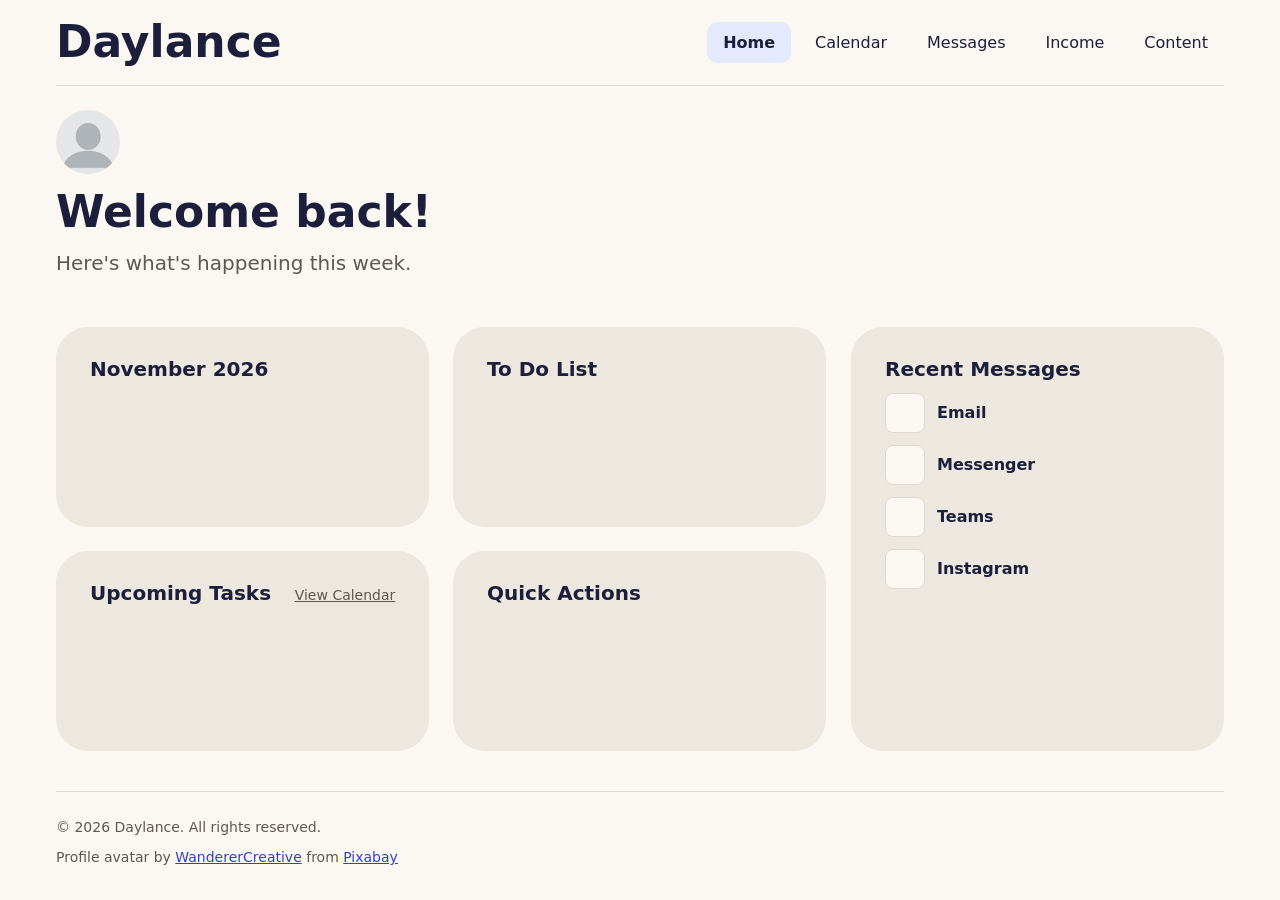
==== index.html @ 2408abdb "Added canonical links to both pages" ====
<!DOCTYPE html>
<html lang="en">

<head>
    <meta charset="UTF-8">
    <meta name="viewport" content="width=device-width, initial-scale=1.0">
    <title>Organize Your Freelance Life in One Place | Daylance</title>
    <meta name="description"
        content="Stop juggling different apps. Daylance keeps your bookings, client messages, income and content calendar in one place, built for freelancers who do it all.">
    <link rel="canonical" href="https://shep0199.github.io/Daylance/">
    <link rel="stylesheet" href="style.css">
</head>

<body>

    <!-- Accessibility: Skip navigation to main content -->
    <a href="#main-content" class="skip-link">
        Skip to main content
    </a>

    <!-- Wrapper: holds all page content -->
    <div class="wrapper">

        <!-- Header: Daylance branding and website navigation -->

        <header class="site-header">
            <h1>Daylance</h1>

            <!-- Main navigation: one link for each page in the site map -->
            <nav aria-label="Main">
                <ul class="nav-list">
                    <li><a href="index.html" aria-current="page">Home</a></li>
                    <li><a href="calendar.html">Calendar</a></li>
                    <li><a href="messages.html">Messages</a></li>
                    <li><a href="income.html">Income</a></li>
                    <li><a href="content.html">Content</a></li>
                </ul>
            </nav>
        </header>


        <!-- Main: Homepage dashboard content -->
        <main id="main-content" tabindex="-1">
            <!-- Welcome heading -->
            <section id="welcome">
                <img src="images/profile-avatar.jpeg" alt="Your profile picture" width="64" height="64">
                <h2>Welcome back!</h2>
                <p>Here's what's happening this week.</p>
            </section>

            <!-- Card row: dashboard cards -->
            <div class="cards">

                <!-- Mini calendar -->
                <section class="card">
                    <div class="card-inner">
                        <h3>November 2026</h3>
                    </div>
                </section>

                <!-- Upcoming tasks -->
                <section class="card">
                    <div class="card-inner">
                        <h3>Upcoming Tasks</h3>
                        <a href="calendar.html">View Calendar</a>
                    </div>
                </section>

                <!-- To-do list -->
                <section class="card">
                    <div class="card-inner">
                        <h3>To Do List</h3>
                    </div>
                </section>

                <!-- Quick actions -->
                <section class="card">
                    <div class="card-inner">
                        <h3>Quick Actions</h3>
                    </div>
                </section>

                <!-- Recent messages: each message is its own article -->
                <section class="card" id="messages">
                    <div class="card-inner">
                        <h3>Recent Messages</h3>
                        <article>
                            <h4>Email</h4>
                        </article>
                        <article>
                            <h4>Messenger</h4>
                        </article>
                        <article>
                            <h4>Teams</h4>
                        </article>
                        <article>
                            <h4>Instagram</h4>
                        </article>
                    </div>
                </section>

            </div> <!-- Closes Dashboard cards container -->

        </main>

        <!-- Footer: Website information -->
        <footer>
            <p>&copy; 2026 Daylance. All rights reserved.</p>
            <p>Profile avatar by <a href="https://pixabay.com/users/wanderercreative-855399/">WandererCreative</a> from
                <a href="https://pixabay.com/vectors/blank-profile-picture-mystery-man-973460/">Pixabay</a></p>
        </footer>
    </div> <!-- Closes Wrapper -->
</body>

</html>

<!-- Accessibility testing: Nov 8, 2026

     1. Keyboard test: PASSED
        - Navigated the whole page using only Tab, Shift+Tab and Enter.
        - Skip link appears on the first Tab and jumps to main content.
        - Focus outline is visible on every link and control, in reading order.

     2. Lighthouse Accessibility audit: PASSED (score 100%)
        - No issues flagged.

     3. W3C Markup Validator: PASSED
        - Zero errors.
-->
---- style.css ----
/* =====================================================
   Daylance colour palette
   Named by job, not by how the colour looks.
   Every text/background pair checked with the WebAIM
   contrast checker: https://webaim.org/resources/contrastchecker/

   Name          Hex       Used for
   Ink           #1b1f3b   main text, headings
   Muted         #5e5850   secondary text, dates, footer
   Link          #2c44c9   links, button hover
   Page          #fbf8f3   warm white page background
   Surface       #fffdf9   inputs, tables, message tiles
   Card          #ece7df   dashboard cards (desktop)
   Stripe        #f6f2eb   every other table row
   Brand         #3d5af1   buttons
   Brand tint    #e4e9fd   current page + hover in nav
   Field border  #7c756b   form field borders
   Divider       #ded8ce   decorative lines only
   Focus         #b45309   keyboard focus outline

   Contrast results (need 4.5:1 for text, 3:1 for borders/focus)
   Ink on Page 15.18 | on Surface 15.83 | on Card 13.07 | on Stripe 14.41 | on Brand tint 13.30
   Muted on Page 6.63 | on Surface 6.92 | on Card 5.71 | on Stripe 6.30
   Link on Page 7.14 | on Surface 7.44 | on Card 6.14 | on Brand tint 6.26
   White text on Brand 5.34 | on Link (button hover) 7.56
   Field border on Surface 4.48 | on Page 4.30
   Focus on Page 4.74 | on Surface 4.94 | on Card 4.08

   Divider is about 1.3:1, so it is only used for decorative lines

   Hover and focus states
   Nav link hover: Link on Brand tint 6.26
   Current page: Ink on Brand tint 13.30
   Button hover: White on Link 7.56
   Card hover border: Brand on Surface 5.26 | on Card 4.34 (needs 3:1)
   Focus outline on nav hover: Focus on Brand tint 4.15
   Focus outline has outline-offset: 3px, so the page colour sits between it and blue buttons
   ===================================================== */

/* Base */

/* Padding and border sit inside an element's width */
*,
*::before,
*::after {
    box-sizing: border-box;
}

/* Typographic baseline: rem sizes, readable line-height, full font stack */
html {
    font-size: 100%;
}

body {
    margin: 0;
    font-family: system-ui, "Segoe UI", Roboto, "Helvetica Neue", Arial, sans-serif;
    font-size: 1rem;
    line-height: 1.6;
    color: #1b1f3b;
    background-color: #fbf8f3;
}

h1,
h2,
h3,
h4 {
    line-height: 1.2;
    margin: 0 0 0.5rem;
}

h2 {
    font-size: 1.75rem;
}

h3 {
    font-size: 1.25rem;
}

h4 {
    font-size: 1rem;
}

p {
    margin: 0 0 0.5rem;
}

a {
    color: #2c44c9;
}

/* Responsive images */
img {
    max-width: 100%;
    height: auto;
}

/*  Wrapper */

/* Grid page layout: header, main and footer stacked in 3 rows. main gets 1fr so the footer stays at the bottom on short pages. */
.wrapper {
    display: grid;
    grid-template-rows: auto 1fr auto;
    min-height: 100dvh;
    max-width: 1200px;
    margin: 0 auto;
    padding: 0 1rem;
}

main {
    padding: 1.5rem 0 2.5rem;
}

/* Space between sections on every page */
main>section+section,
main>section+.cards {
    margin-top: 2.5rem;
}

/* Navigation bar */

/* Flexbox use 1, mobile base: site name stacked above the links */
.site-header {
    display: flex;
    flex-direction: column;
    align-items: flex-start;
    gap: 0.5rem;
    padding: 1rem 0;
    border-bottom: 1px solid #ded8ce;
}

/* Fluid font size: grows with the screen, never smaller than 1.75rem or bigger than 2.75rem */
.site-header h1 {
    font-size: clamp(1.75rem, 1rem + 3vw, 2.75rem);
    font-weight: 800;
    margin: 0;
}

/* Flexbox use 2: links wrap to a new line instead of squishing */
.nav-list {
    display: flex;
    flex-wrap: wrap;
    gap: 0.25rem 0.5rem;
    list-style: none;
    margin: 0;
    padding: 0;
}

/* Rounded boxes around each link, big enough to tap */
.nav-list a {
    display: block;
    padding: 0.5rem 1rem;
    border-radius: 10px;
    color: #1b1f3b;
    text-decoration: none;
}

/* Hover and focus states on every nav link */
.nav-list a:hover,
.nav-list a:focus {
    background-color: #e4e9fd;
    color: #2c44c9;
}

/* The page you're on gets the light blue box, like "Home" in my mockup */
.nav-list a[aria-current="page"] {
    background-color: #e4e9fd;
    color: #1b1f3b;
    font-weight: 700;
}

/* Welcome */

/* Left-aligned like the mockup. This used to be my centring exercise:

   Prediction: with flex-direction: column, the heading and the paragraph
   will stack on top of each other instead of sitting side by side, and
   they will still be centred.

   Result: the heading and paragraph stacked on top of each other and
   stayed centred, so my prediction was right. */
#welcome {
    display: flex;
    flex-direction: column;
    align-items: flex-start;
}

#welcome img {
    border-radius: 50%;
    margin-bottom: 0.75rem;
}

#welcome h2 {
    font-size: clamp(2rem, 1.5rem + 2vw, 2.75rem);
    font-weight: 800;
}

#welcome p {
    color: #5e5850;
    font-size: 1.25rem;
}

/* Card row */

/* Grid use 1, mobile base: cards in a single column */
.cards {
    display: grid;
    grid-template-columns: 1fr;
    gap: 1.5rem;
}

/* Each card is a container, so its layout can react to its own width. Phone cards are white with a thin border, like my phone mockup. */
.card {
    padding: 1.5rem;
    background-color: #fffdf9;
    border: 2px solid #ded8ce;
    border-radius: 20px;
    container-type: inline-size;
    container-name: card;
}

/* Hover and focus states on the cards */
.card:hover,
.card:focus-within {
    border-color: #3d5af1;
}

/* Card heading on the left, link (like "View all") on the right */
.card-inner {
    display: grid;
    grid-template-columns: 1fr auto;
    align-items: baseline;
    gap: 0.75rem;
}

.card-inner h3 {
    margin: 0;
}

.card-inner>a {
    color: #5e5850;
    font-size: 0.875rem;
}

/* Responsive layout observation: At approximately 528px, the navigation becomes cramped as the site name and links sit too close together. The cards wrap into a single column as intended. */

/* Recent messages */

/* Flexbox use 3: each message spans the card, with the icon square and message name in a row */
#messages article {
    grid-column: 1 / -1;
    display: flex;
    align-items: center;
    gap: 0.75rem;
}

/* The white square from my mockup, drawn with a pseudo-element */
#messages article::before {
    content: "";
    width: 2.5rem;
    height: 2.5rem;
    flex-shrink: 0;
    background-color: #fbf8f3;
    border: 1px solid #ded8ce;
    border-radius: 8px;
}

#messages h4 {
    margin: 0;
}

/* Inner pages */

/* Intro text under each page heading */
#calendar-intro p,
#messages-intro p,
#income-intro p,
#content-intro p {
    color: #5e5850;
    font-size: 1.125rem;
}

/* Keep lines of text readable on wide screens */
#calendar-intro,
#add-event,
#messages-intro,
#income-intro,
#content-intro,
#send-message {
    max-width: 65ch;
}

/* Message and post tiles on the Messages and Content pages */
#inbox article,
#upcoming-content article {
    margin-bottom: 1rem;
    padding: 1rem 1.25rem;
    background-color: #fffdf9;
    border: 1px solid #ded8ce;
    border-radius: 14px;
}

#inbox article p:last-child,
#upcoming-content article p:last-child {
    color: #5e5850;
    font-size: 0.875rem;
    margin-bottom: 0;
}

/* Grid use 2: upcoming posts fill as many columns as fit */
#upcoming-content {
    display: grid;
    grid-template-columns: repeat(auto-fill, minmax(16rem, 1fr));
    gap: 1rem;
}

#upcoming-content h2 {
    grid-column: 1 / -1;
}

#upcoming-content article {
    margin-bottom: 0;
}

/* Empty uploads box: dashed border so it reads as "nothing here yet" */
#empty-state {
    display: flex;
    flex-direction: column;
    align-items: center;
    text-align: center;
    padding: 2.5rem 1rem;
    background-color: #fffdf9;
    border: 2px dashed #7c756b;
    border-radius: 20px;
}

#empty-state p {
    color: #5e5850;
    margin-top: 0.5rem;
}

/* Resize empty uploads folder icon */
#empty-state img {
    width: 60px;
    height: auto;
}

/* Confirmation page */
#results {
    max-width: 40rem;
    padding: 2rem 1.5rem;
    background-color: #fffdf9;
    border: 1px solid #ded8ce;
    border-radius: 20px;
}

/* Forms */

/* Grid use 3: form fields stacked with even spacing */
form {
    display: grid;
    gap: 1rem;
}

/* Form labels */
form>div>label {
    display: block;
    margin-bottom: 0.25rem;
    font-weight: 600;
}

/* Consistent font styling for form controls */
input,
select,
textarea,
button {
    font: inherit;
    color: inherit;
}

/* Responsive form fields */
form input:not([type="radio"]),
form select,
form textarea {
    width: 100%;
    min-width: 0;
    padding: 0.625rem 0.75rem;
    background-color: #fffdf9;
    border: 1px solid #7c756b;
    border-radius: 10px;
}

textarea {
    min-height: 8rem;
}

/* iOS Safari fix: date and time fields ignore width: 100% until Safari's built-in styling is turned off. min-height keeps them the same height as the other fields when empty. */
input[type="date"],
input[type="time"] {
    -webkit-appearance: none;
    appearance: none;
    display: block;
    min-height: 3rem;
}


/* Grid use 4: radio buttons and labels */
fieldset {
    display: grid;
    grid-template-columns: auto 1fr;
    align-items: center;
    gap: 0.5rem;
    margin: 0;
    padding: 1rem;
    background-color: #fffdf9;
    border: 1px solid #7c756b;
    border-radius: 10px;
}

/* Fieldset question */
legend {
    float: left;
    grid-column: 1 / -1;
    width: 100%;
    padding: 0;
    font-weight: 600;
}

/* Radio button styling */
fieldset input[type="radio"] {
    width: 1.25rem;
    height: 1.25rem;
    margin: 0;
    accent-color: #3d5af1;
}

/* Form buttons */
button {
    padding: 0.75rem 1.5rem;
    background-color: #3d5af1;
    color: #ffffff;
    font-weight: 600;
    border: 0;
    border-radius: 10px;
    cursor: pointer;
}

/* Button interactions */
button:hover,
button:focus {
    background-color: #2c44c9;
}

/* Tables */

/* Table: left-align text so it lines up with the rest of the page */
table {
    width: 100%;
    border-collapse: collapse;
    background-color: #fffdf9;
    font-size: 0.875rem;
}

caption,
th,
td {
    text-align: left;
    padding: 0.625rem 0.5rem;
}

caption {
    padding-left: 0;
    color: #5e5850;
    font-weight: 600;
}

thead th {
    background-color: #ece7df;
    border-bottom: 2px solid #1b1f3b;
}

tbody tr:nth-child(even) {
    background-color: #f6f2eb;
}

tfoot th,
tfoot td {
    font-weight: 700;
    border-top: 2px solid #1b1f3b;
}

/* Footer */

footer {
    padding: 1.5rem 0;
    border-top: 1px solid #ded8ce;
    color: #5e5850;
    font-size: 0.875rem;
}

/* Accessibility */

/* Skip link: hidden above the page until a keyboard user tabs to it */
.skip-link {
    position: absolute;
    top: -100px;
    left: 0;
    z-index: 100;
    background-color: #fffdf9;
    color: #1b1f3b;
    padding: 8px 16px;
}

.skip-link:focus {
    top: 0;
}

/* Focus: a clear outline on everything a keyboard user can reach */
a:focus-visible,
button:focus-visible,
input:focus-visible,
select:focus-visible,
textarea:focus-visible {
    outline: 3px solid #b45309;
    outline-offset: 3px;
}

/* ===== Breakpoints (mobile-first) ===== */


/* 600px: 2 card columns. At 599px one card was over 550px wide with lots of empty space. */
@media (min-width: 600px) {
    .cards {
        grid-template-columns: repeat(2, 1fr);
    }

    #messages {
        grid-column: span 2;
    }
}

/* 720px: header goes side by side. Was 600px, but with padding on the nav links they wrapped onto 2 rows next to "Daylance" until about 700px. */
@media (min-width: 720px) {
    .site-header {
        flex-direction: row;
        justify-content: space-between;
        align-items: center;
    }
}

/* 880px: desktop dashboard from my mockup. grid-auto-flow: column fills each column top to bottom, so Recent Messages becomes a tall column on the right. */
@media (min-width: 880px) {
    .cards {
        grid-template-columns: repeat(3, 1fr);
        grid-template-rows: auto auto;
        grid-auto-flow: column;
    }

    #messages {
        grid-column: auto;
        grid-row: span 2;
    }

    .card {
        min-height: 200px;
        padding: 1.75rem 2rem;
        background-color: #ece7df;
        border-color: transparent;
        border-radius: 32px;
    }
}

/* Container query: once a card is 500px+ wide, its items sit side by side */
@container card (min-width: 500px) {
    .card-inner {
        display: grid;
        grid-template-columns: repeat(auto-fit, minmax(140px, 1fr));
        gap: 1rem;
    }

    .card-inner h3 {
        grid-column: 1 / -1;
    }

    #messages article {
        grid-column: auto;
    }
}
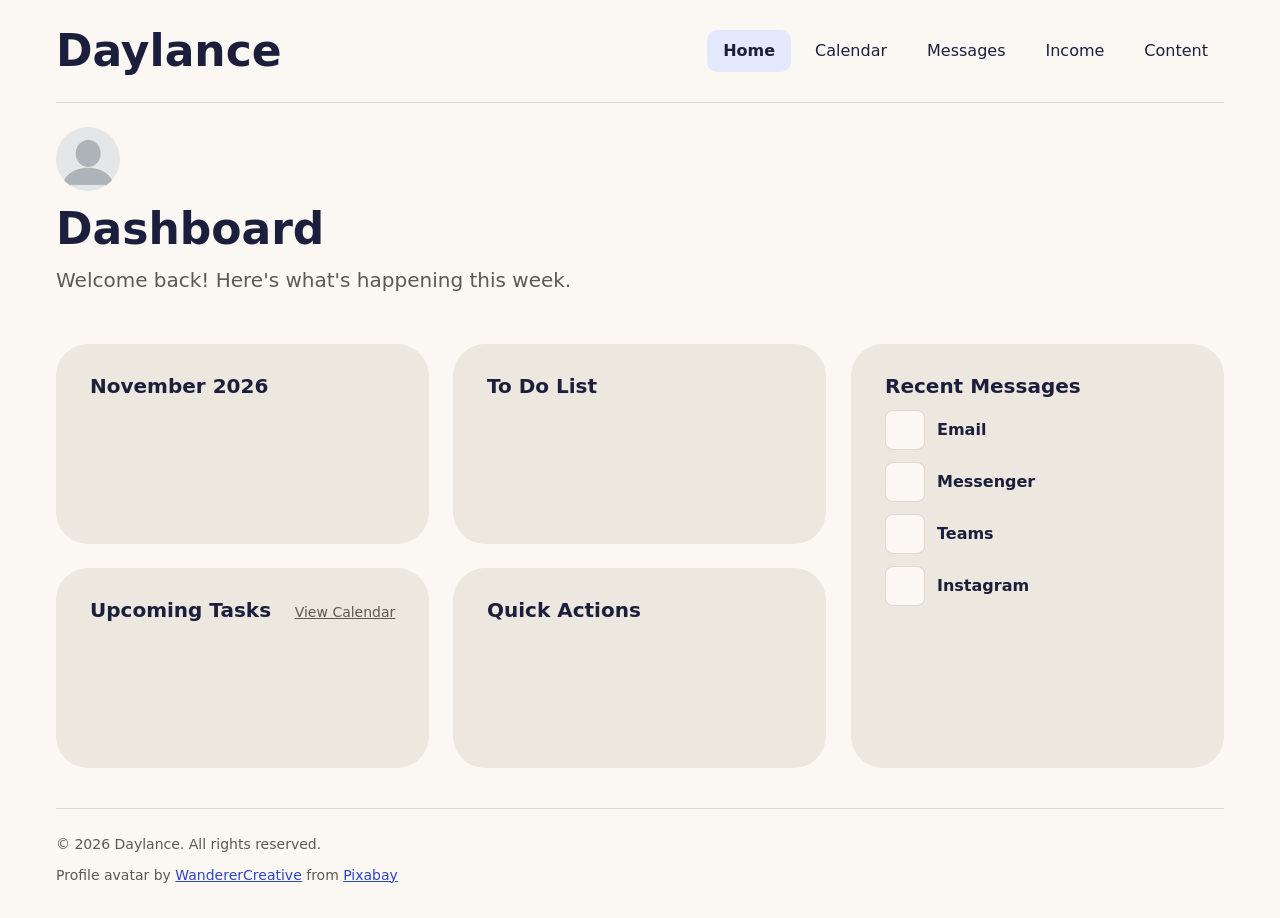
==== commit e11ed187: "Fix heading structure on home page" ====
--- a/index.html
+++ b/index.html
@@ -24,7 +24,7 @@
         <!-- Header: Daylance branding and website navigation -->
 
         <header class="site-header">
-            <h1>Daylance</h1>
+            <p class="site-name">Daylance</p>
 
             <!-- Main navigation: one link for each page in the site map -->
             <nav aria-label="Main">
@@ -44,24 +44,23 @@
             <!-- Welcome heading -->
             <section id="welcome">
                 <img src="images/profile-avatar.jpeg" alt="Your profile picture" width="64" height="64">
-                <h2>Welcome back!</h2>
-                <p>Here's what's happening this week.</p>
+                <h1>Dashboard</h1>
+                <p>Welcome back! Here's what's happening this week.</p>
             </section>
-
             <!-- Card row: dashboard cards -->
             <div class="cards">
 
                 <!-- Mini calendar -->
                 <section class="card">
                     <div class="card-inner">
-                        <h3>November 2026</h3>
+                        <h2>November 2026</h2>
                     </div>
                 </section>
 
                 <!-- Upcoming tasks -->
                 <section class="card">
                     <div class="card-inner">
-                        <h3>Upcoming Tasks</h3>
+                        <h2>Upcoming Tasks</h2>
                         <a href="calendar.html">View Calendar</a>
                     </div>
                 </section>
@@ -69,32 +68,32 @@
                 <!-- To-do list -->
                 <section class="card">
                     <div class="card-inner">
-                        <h3>To Do List</h3>
+                        <h2>To Do List</h2>
                     </div>
                 </section>
 
                 <!-- Quick actions -->
                 <section class="card">
                     <div class="card-inner">
-                        <h3>Quick Actions</h3>
+                        <h2>Quick Actions</h2>
                     </div>
                 </section>
 
                 <!-- Recent messages: each message is its own article -->
                 <section class="card" id="messages">
                     <div class="card-inner">
-                        <h3>Recent Messages</h3>
+                        <h2>Recent Messages</h2>
                         <article>
-                            <h4>Email</h4>
+                            <h3>Email</h3>
                         </article>
                         <article>
-                            <h4>Messenger</h4>
+                            <h3>Messenger</h3>
                         </article>
                         <article>
-                            <h4>Teams</h4>
+                            <h3>Teams</h3>
                         </article>
                         <article>
-                            <h4>Instagram</h4>
+                            <h3>Instagram</h3>
                         </article>
                     </div>
                 </section>
@@ -107,7 +106,8 @@
         <footer>
             <p>&copy; 2026 Daylance. All rights reserved.</p>
             <p>Profile avatar by <a href="https://pixabay.com/users/wanderercreative-855399/">WandererCreative</a> from
-                <a href="https://pixabay.com/vectors/blank-profile-picture-mystery-man-973460/">Pixabay</a></p>
+                <a href="https://pixabay.com/vectors/blank-profile-picture-mystery-man-973460/">Pixabay</a>
+            </p>
         </footer>
     </div> <!-- Closes Wrapper -->
 </body>
--- a/style.css
+++ b/style.css
@@ -129,7 +129,8 @@
 }
 
 /* Fluid font size: grows with the screen, never smaller than 1.75rem or bigger than 2.75rem */
-.site-header h1 {
+.site-header h1,
+.site-name {
     font-size: clamp(1.75rem, 1rem + 3vw, 2.75rem);
     font-weight: 800;
     margin: 0;
@@ -189,7 +190,7 @@
     margin-bottom: 0.75rem;
 }
 
-#welcome h2 {
+#welcome h1 {
     font-size: clamp(2rem, 1.5rem + 2vw, 2.75rem);
     font-weight: 800;
 }
@@ -232,8 +233,9 @@
     gap: 0.75rem;
 }
 
-.card-inner h3 {
-    margin: 0;
+.card-inner h2 {
+    margin: 0;
+    font-size: 1.25rem;
 }
 
 .card-inner>a {
@@ -264,8 +266,9 @@
     border-radius: 8px;
 }
 
-#messages h4 {
-    margin: 0;
+#messages h3 {
+    margin: 0;
+    font-size: 1rem;
 }
 
 /* Inner pages */
@@ -577,7 +580,7 @@
         gap: 1rem;
     }
 
-    .card-inner h3 {
+    .card-inner h2 {
         grid-column: 1 / -1;
     }
 
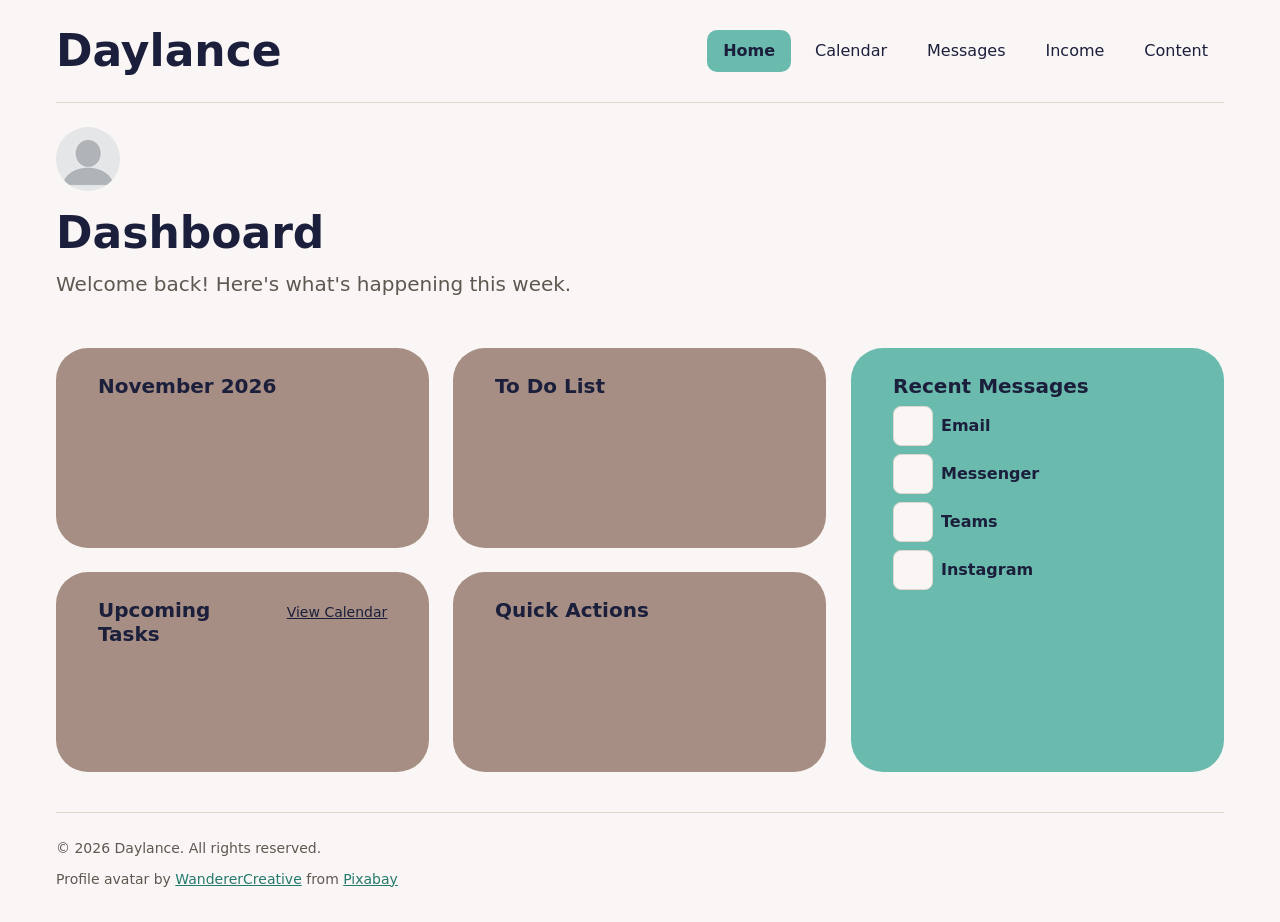
==== commit 855031a3: "Highlighted recent messages card using variable overrides" ====
--- a/index.html
+++ b/index.html
@@ -80,20 +80,20 @@
                 </section>
 
                 <!-- Recent messages: each message is its own article -->
-                <section class="card" id="messages">
+                <section id="messages" class="card card-highlight">
                     <div class="card-inner">
                         <h2>Recent Messages</h2>
                         <article>
-                            <h3>Email</h3>
+                            <h3>Email<span class="visually-hidden"> messages</span></h3>
                         </article>
                         <article>
-                            <h3>Messenger</h3>
+                            <h3>Messenger<span class="visually-hidden"> messages</span></h3>
                         </article>
                         <article>
-                            <h3>Teams</h3>
+                            <h3>Teams<span class="visually-hidden"> messages</span></h3>
                         </article>
                         <article>
-                            <h3>Instagram</h3>
+                            <h3>Instagram<span class="visually-hidden"> messages</span></h3>
                         </article>
                     </div>
                 </section>
@@ -126,4 +126,20 @@
 
      3. W3C Markup Validator: PASSED
         - Zero errors.
+-->
+
+<!-- Heading audit: Nov 15, 2026
+
+     1. One <h1> per page: PASSED
+        - Moved site name out of <h1> into <p class="site-name">.
+        - <h1> now states the page topic: "Dashboard".
+
+     2. Logical <h2> sequence: PASSED
+        - Each dashboard card is now an <h2>, since they are separate sections,
+          not parts of the welcome message.
+        - Message sources (Email, Messenger, Teams, Instagram) are <h3> under
+          "Recent Messages".
+
+     3. No skipped levels: PASSED
+        - Heading sizes are controlled in CSS, not by heading level.
 -->
--- a/style.css
+++ b/style.css
@@ -37,6 +37,38 @@
    Focus outline has outline-offset: 3px, so the page colour sits between it and blue buttons
    ===================================================== */
 
+:root {
+    --colour-page: #FAF6F5;
+    --colour-card: #A68E84;
+    --colour-brand-tint: #6ABAAE;
+    --colour-brand: #247A6D;
+    --colour-text: #1b1f3b;
+    --colour-muted: #5e5850;
+    --colour-surface: #fffdf9;
+    --colour-divider: #ded8ce;
+    --colour-border: #7c756b;
+    --colour-stripe: #f6f2eb;
+    --colour-on-brand: #ffffff;
+    --colour-focus: #b45309;
+
+    /* Spacing, on a consistent scale */
+    --space-xs: 0.25rem;
+    --space-sm: 0.5rem;
+    --space-md: 1rem;
+    --space-lg: 1.5rem;
+    --space-xl: 2.5rem;
+
+    /* Border radius */
+    --radius-control: 10px;
+    --radius-card: 20px;
+    --radius-card-large: 32px;
+    --radius-tile: 14px;
+    --radius-icon: 8px;
+    --radius-avatar: 50%;
+
+}
+
+
 /* Base */
 
 /* Padding and border sit inside an element's width */
@@ -56,8 +88,8 @@
     font-family: system-ui, "Segoe UI", Roboto, "Helvetica Neue", Arial, sans-serif;
     font-size: 1rem;
     line-height: 1.6;
-    color: #1b1f3b;
-    background-color: #fbf8f3;
+    color: var(--colour-text);
+    background-color: var(--colour-page);
 }
 
 h1,
@@ -65,7 +97,7 @@
 h3,
 h4 {
     line-height: 1.2;
-    margin: 0 0 0.5rem;
+    margin: 0 0 var(--space-sm);
 }
 
 h2 {
@@ -81,11 +113,11 @@
 }
 
 p {
-    margin: 0 0 0.5rem;
+    margin: 0 0 var(--space-sm);
 }
 
 a {
-    color: #2c44c9;
+    color: var(--colour-brand);
 }
 
 /* Responsive images */
@@ -101,19 +133,19 @@
     display: grid;
     grid-template-rows: auto 1fr auto;
     min-height: 100dvh;
-    max-width: 1200px;
+    max-width: 75rem;
     margin: 0 auto;
-    padding: 0 1rem;
+    padding: 0 var(--space-md);
 }
 
 main {
-    padding: 1.5rem 0 2.5rem;
+    padding: var(--space-lg) 0 var(--space-xl);
 }
 
 /* Space between sections on every page */
 main>section+section,
 main>section+.cards {
-    margin-top: 2.5rem;
+    margin-top: var(--space-xl);
 }
 
 /* Navigation bar */
@@ -123,9 +155,9 @@
     display: flex;
     flex-direction: column;
     align-items: flex-start;
-    gap: 0.5rem;
-    padding: 1rem 0;
-    border-bottom: 1px solid #ded8ce;
+    gap: var(--space-sm);
+    padding: var(--space-md) 0;
+    border-bottom: 1px solid var(--colour-divider);
 }
 
 /* Fluid font size: grows with the screen, never smaller than 1.75rem or bigger than 2.75rem */
@@ -140,7 +172,7 @@
 .nav-list {
     display: flex;
     flex-wrap: wrap;
-    gap: 0.25rem 0.5rem;
+    gap: var(--space-xs) var(--space-sm);
     list-style: none;
     margin: 0;
     padding: 0;
@@ -149,23 +181,23 @@
 /* Rounded boxes around each link, big enough to tap */
 .nav-list a {
     display: block;
-    padding: 0.5rem 1rem;
-    border-radius: 10px;
-    color: #1b1f3b;
+    padding: var(--space-sm) var(--space-md);
+    border-radius: var(--radius-control);
+    color: var(--colour-text);
     text-decoration: none;
 }
 
 /* Hover and focus states on every nav link */
 .nav-list a:hover,
-.nav-list a:focus {
-    background-color: #e4e9fd;
-    color: #2c44c9;
+.nav-list a:focus-visible {
+    background-color: var(--colour-brand-tint);
+    color: var(--colour-brand);
 }
 
 /* The page you're on gets the light blue box, like "Home" in my mockup */
 .nav-list a[aria-current="page"] {
-    background-color: #e4e9fd;
-    color: #1b1f3b;
+    background-color: var(--colour-brand-tint);
+    color: var(--colour-text);
     font-weight: 700;
 }
 
@@ -186,8 +218,8 @@
 }
 
 #welcome img {
-    border-radius: 50%;
-    margin-bottom: 0.75rem;
+    border-radius: var(--radius-avatar);
+    margin-bottom: var(--space-md);
 }
 
 #welcome h1 {
@@ -196,7 +228,7 @@
 }
 
 #welcome p {
-    color: #5e5850;
+    color: var(--colour-muted);
     font-size: 1.25rem;
 }
 
@@ -206,23 +238,30 @@
 .cards {
     display: grid;
     grid-template-columns: 1fr;
-    gap: 1.5rem;
+    gap: var(--space-lg);
 }
 
 /* Each card is a container, so its layout can react to its own width. Phone cards are white with a thin border, like my phone mockup. */
 .card {
-    padding: 1.5rem;
-    background-color: #fffdf9;
-    border: 2px solid #ded8ce;
-    border-radius: 20px;
+    --card-background: var(--colour-card);
+
+    padding: var(--space-lg);
+    background-color: var(--card-background);
+    border: 2px solid var(--colour-divider);
+    border-radius: var(--radius-card);
     container-type: inline-size;
     container-name: card;
+}
+
+/* Highlighted card variant */
+.card-highlight {
+    --card-background: var(--colour-brand-tint);
 }
 
 /* Hover and focus states on the cards */
 .card:hover,
 .card:focus-within {
-    border-color: #3d5af1;
+    border-color: var(--colour-brand);
 }
 
 /* Card heading on the left, link (like "View all") on the right */
@@ -230,7 +269,7 @@
     display: grid;
     grid-template-columns: 1fr auto;
     align-items: baseline;
-    gap: 0.75rem;
+    gap: var(--space-sm);
 }
 
 .card-inner h2 {
@@ -239,7 +278,7 @@
 }
 
 .card-inner>a {
-    color: #5e5850;
+    color: var(--colour-text);
     font-size: 0.875rem;
 }
 
@@ -252,7 +291,7 @@
     grid-column: 1 / -1;
     display: flex;
     align-items: center;
-    gap: 0.75rem;
+    gap: var(--space-sm);
 }
 
 /* The white square from my mockup, drawn with a pseudo-element */
@@ -261,9 +300,9 @@
     width: 2.5rem;
     height: 2.5rem;
     flex-shrink: 0;
-    background-color: #fbf8f3;
-    border: 1px solid #ded8ce;
-    border-radius: 8px;
+    background-color: var(--colour-page);
+    border: 1px solid var(--colour-divider);
+    border-radius: var(--radius-icon);
 }
 
 #messages h3 {
@@ -278,7 +317,7 @@
 #messages-intro p,
 #income-intro p,
 #content-intro p {
-    color: #5e5850;
+    color: var(--colour-muted);
     font-size: 1.125rem;
 }
 
@@ -295,16 +334,16 @@
 /* Message and post tiles on the Messages and Content pages */
 #inbox article,
 #upcoming-content article {
-    margin-bottom: 1rem;
-    padding: 1rem 1.25rem;
-    background-color: #fffdf9;
-    border: 1px solid #ded8ce;
-    border-radius: 14px;
+    margin-bottom: var(--space-md);
+    padding: var(--space-md);
+    background-color: var(--colour-surface);
+    border: 1px solid var(--colour-divider);
+    border-radius: var(--radius-tile);
 }
 
 #inbox article p:last-child,
 #upcoming-content article p:last-child {
-    color: #5e5850;
+    color: var(--colour-muted);
     font-size: 0.875rem;
     margin-bottom: 0;
 }
@@ -313,7 +352,7 @@
 #upcoming-content {
     display: grid;
     grid-template-columns: repeat(auto-fill, minmax(16rem, 1fr));
-    gap: 1rem;
+    gap: var(--space-md);
 }
 
 #upcoming-content h2 {
@@ -330,30 +369,30 @@
     flex-direction: column;
     align-items: center;
     text-align: center;
-    padding: 2.5rem 1rem;
-    background-color: #fffdf9;
-    border: 2px dashed #7c756b;
-    border-radius: 20px;
+    padding: var(--space-xl) var(--space-md);
+    background-color: var(--colour-surface);
+    border: 2px dashed var(--colour-border);
+    border-radius: var(--radius-card);
 }
 
 #empty-state p {
-    color: #5e5850;
-    margin-top: 0.5rem;
+    color: var(--colour-muted);
+    margin-top: var(--space-sm);
 }
 
 /* Resize empty uploads folder icon */
 #empty-state img {
-    width: 60px;
+    width: 3.75rem;
     height: auto;
 }
 
 /* Confirmation page */
 #results {
     max-width: 40rem;
-    padding: 2rem 1.5rem;
-    background-color: #fffdf9;
-    border: 1px solid #ded8ce;
-    border-radius: 20px;
+    padding: var(--space-lg) var(--space-md);
+    background-color: var(--colour-surface);
+    border: 1px solid var(--colour-divider);
+    border-radius: var(--radius-card);
 }
 
 /* Forms */
@@ -361,13 +400,13 @@
 /* Grid use 3: form fields stacked with even spacing */
 form {
     display: grid;
-    gap: 1rem;
+    gap: var(--space-md);
 }
 
 /* Form labels */
 form>div>label {
     display: block;
-    margin-bottom: 0.25rem;
+    margin-bottom: var(--space-xs);
     font-weight: 600;
 }
 
@@ -386,10 +425,10 @@
 form textarea {
     width: 100%;
     min-width: 0;
-    padding: 0.625rem 0.75rem;
-    background-color: #fffdf9;
-    border: 1px solid #7c756b;
-    border-radius: 10px;
+    padding: var(--space-sm) var(--space-md);
+    background-color: var(--colour-surface);
+    border: 1px solid var(--colour-border);
+    border-radius: var(--radius-control);
 }
 
 textarea {
@@ -411,12 +450,12 @@
     display: grid;
     grid-template-columns: auto 1fr;
     align-items: center;
-    gap: 0.5rem;
+    gap: var(--space-sm);
     margin: 0;
-    padding: 1rem;
-    background-color: #fffdf9;
-    border: 1px solid #7c756b;
-    border-radius: 10px;
+    padding: var(--space-md);
+    background-color: var(--colour-surface);
+    border: 1px solid var(--colour-border);
+    border-radius: var(--radius-control);
 }
 
 /* Fieldset question */
@@ -433,24 +472,24 @@
     width: 1.25rem;
     height: 1.25rem;
     margin: 0;
-    accent-color: #3d5af1;
+    accent-color: var(--colour-brand);
 }
 
 /* Form buttons */
 button {
-    padding: 0.75rem 1.5rem;
-    background-color: #3d5af1;
-    color: #ffffff;
+    padding: var(--space-md) var(--space-lg);
+    background-color: var(--colour-brand);
+    color: var(--colour-on-brand);
     font-weight: 600;
     border: 0;
-    border-radius: 10px;
+    border-radius: var(--radius-control);
     cursor: pointer;
 }
 
 /* Button interactions */
 button:hover,
-button:focus {
-    background-color: #2c44c9;
+button:focus-visible {
+    background-color: var(--colour-brand);
 }
 
 /* Tables */
@@ -459,7 +498,7 @@
 table {
     width: 100%;
     border-collapse: collapse;
-    background-color: #fffdf9;
+    background-color: var(--colour-surface);
     font-size: 0.875rem;
 }
 
@@ -467,36 +506,36 @@
 th,
 td {
     text-align: left;
-    padding: 0.625rem 0.5rem;
+    padding: var(--space-sm);
 }
 
 caption {
     padding-left: 0;
-    color: #5e5850;
+    color: var(--colour-muted);
     font-weight: 600;
 }
 
 thead th {
-    background-color: #ece7df;
-    border-bottom: 2px solid #1b1f3b;
+    background-color: var(--colour-card);
+    border-bottom: 2px solid var(--colour-text);
 }
 
 tbody tr:nth-child(even) {
-    background-color: #f6f2eb;
+    background-color: var(--colour-stripe);
 }
 
 tfoot th,
 tfoot td {
     font-weight: 700;
-    border-top: 2px solid #1b1f3b;
+    border-top: 2px solid var(--colour-text);
 }
 
 /* Footer */
 
 footer {
-    padding: 1.5rem 0;
-    border-top: 1px solid #ded8ce;
-    color: #5e5850;
+    padding: var(--space-lg) 0;
+    border-top: 1px solid var(--colour-divider);
+    color: var(--colour-muted);
     font-size: 0.875rem;
 }
 
@@ -508,13 +547,26 @@
     top: -100px;
     left: 0;
     z-index: 100;
-    background-color: #fffdf9;
-    color: #1b1f3b;
-    padding: 8px 16px;
-}
-
-.skip-link:focus {
+    background-color: var(--colour-surface);
+    color: var(--colour-text);
+    padding: var(--space-sm) var(--space-md);
+}
+
+.skip-link:focus-visible {
     top: 0;
+}
+
+/* Visually hidden: read by screen readers, not shown on screen */
+.visually-hidden {
+    position: absolute;
+    width: 1px;
+    height: 1px;
+    margin: -1px;
+    padding: 0;
+    overflow: hidden;
+    clip-path: inset(50%);
+    white-space: nowrap;
+    border: 0;
 }
 
 /* Focus: a clear outline on everything a keyboard user can reach */
@@ -523,7 +575,7 @@
 input:focus-visible,
 select:focus-visible,
 textarea:focus-visible {
-    outline: 3px solid #b45309;
+    outline: 3px solid var(--colour-focus);
     outline-offset: 3px;
 }
 
@@ -564,11 +616,10 @@
     }
 
     .card {
-        min-height: 200px;
-        padding: 1.75rem 2rem;
-        background-color: #ece7df;
+        min-height: 12.5rem;
+        padding: var(--space-lg) var(--space-xl);
         border-color: transparent;
-        border-radius: 32px;
+        border-radius: var(--radius-card-large);
     }
 }
 
@@ -576,8 +627,8 @@
 @container card (min-width: 500px) {
     .card-inner {
         display: grid;
-        grid-template-columns: repeat(auto-fit, minmax(140px, 1fr));
-        gap: 1rem;
+        grid-template-columns: repeat(auto-fit, minmax(8.75rem, 1fr));
+        gap: var(--space-md);
     }
 
     .card-inner h2 {
@@ -587,4 +638,18 @@
     #messages article {
         grid-column: auto;
     }
+}
+
+/* Reduced motion: respects visitors who have asked their system to reduce animation.
+   !important is one of the few legitimate uses here, because this rule has to override any other rule that sets motion. */
+@media (prefers-reduced-motion: reduce) {
+
+    *,
+    *::before,
+    *::after {
+        animation-duration: 0.01ms !important;
+        animation-iteration-count: 1 !important;
+        transition-duration: 0.01ms !important;
+        scroll-behavior: auto !important;
+    }
 }
